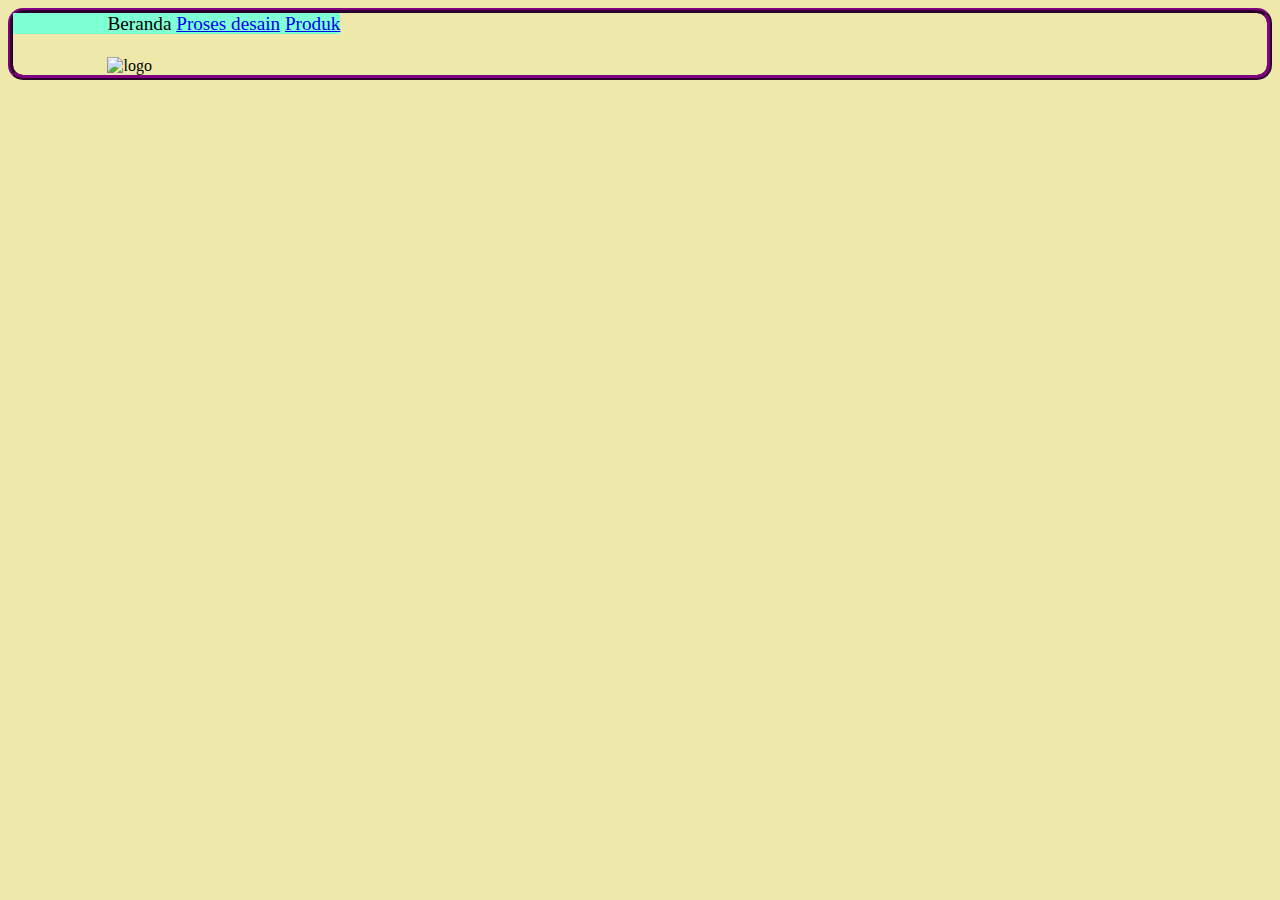
==== index.html @ 2b19de22 "Update index.html" ====
<!doctype html>

<html>
    <head>
        <meta charset="utf-8">

        <title>Blank template</title>

        <!-- Load external CSS styles -->
        <link rel="stylesheet" href="styles.css">

    </head>

    <body>
        <ui>
            <li>Beranda</li>
            <li><a href="process.html">Proses desain</a></li>
            <li><a href="product.html">Produk</a></li> 
        </ui>


        
        
    
        
        <marquee>dibuat oleh Romy</marquee>
        <img src="anjingpikachu.png" alt="logo" clas="center"></img>
        
    
        <!-- Load external JavaScript -->
        <script src="scripts.js"></script>
        
        
        
    </body>

</html>
---- styles.css ----
/* Place your CSS styles in this file */
body {
    background-color:palegoldenrod;
    border: 5px ridge purple;
    border-radius: 15px;
    

}
    
    
h1 {
    text-align: center;
    font-family: "Times New Roman", Times, serif;
    font-weight: normal;
    color: peru;
}
marquee {
    text-align: center;
    font-family: "Times New Roman", Times, serif;
    font-weight: normal;
    color: aqua;
}
h3 { 
    text-align:center;
    font-family: "Times New Roman", Times, serif;
    color: blue;
}
ui {
    list-style-type: none;
    background-color: aquamarine;
    font-size: larger;
    

    padding-left: 2.5cm;
    
    
}
li {
    display: inline;
    background-color: aquamarine;
    
}
img{padding-left: 2.5cm;
    
}
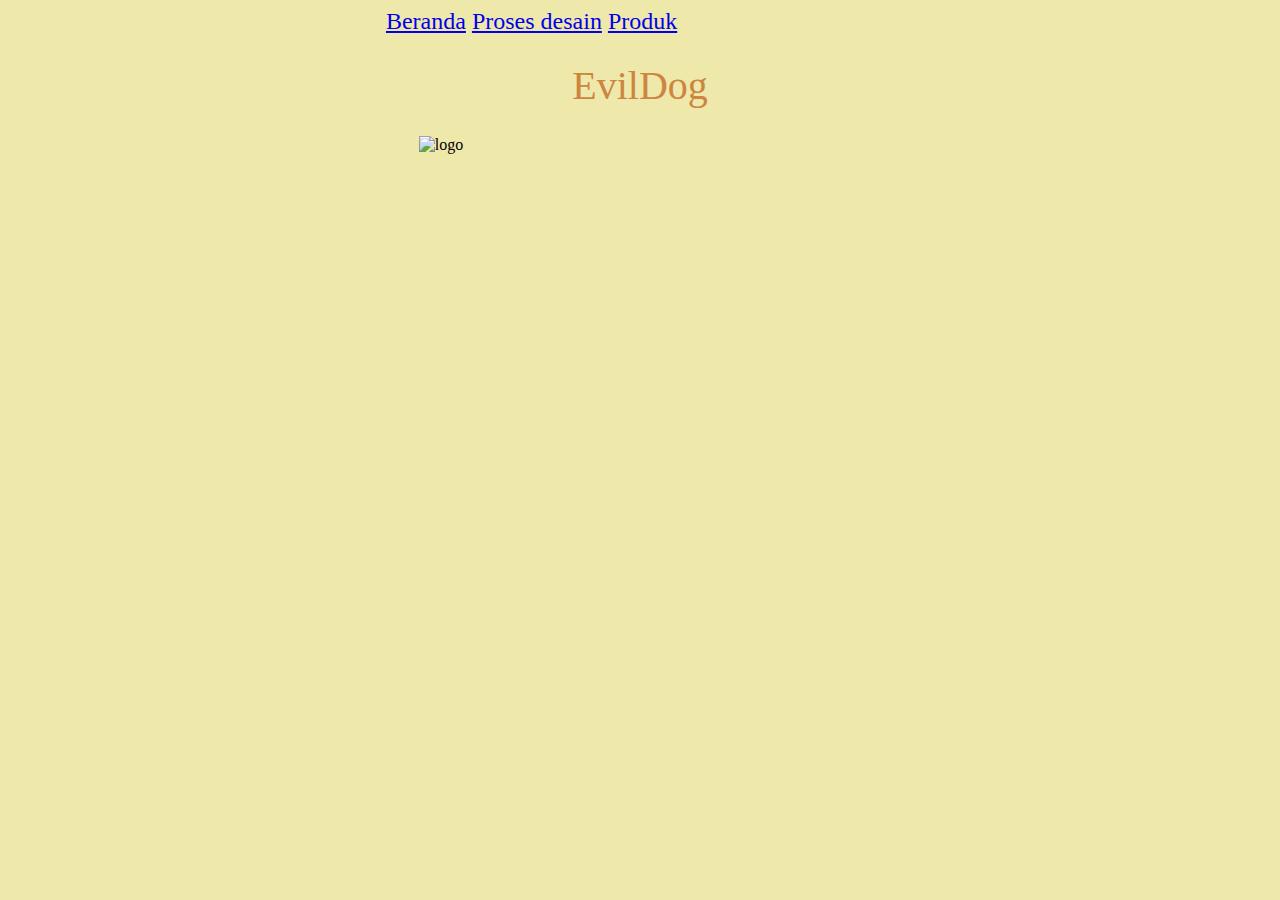
==== commit 1eca6743: "1st commit" ====
--- a/index.html
+++ b/index.html
@@ -13,18 +13,15 @@
 
     <body>
         <ui>
-            <li>Beranda</li>
+            <li><a href="process.html">Beranda</a></li>
             <li><a href="process.html">Proses desain</a></li>
             <li><a href="product.html">Produk</a></li> 
         </ui>
 
-
+        <h1>EvilDog</h1>
+        <img src="anjingpikachu.png" alt="logo" clas="center"></img>
+        <marquee>dibuat oleh Romy</marquee>
         
-        
-    
-        
-        <marquee>dibuat oleh Romy</marquee>
-        <img src="anjingpikachu.png" alt="logo" clas="center"></img>
         
     
         <!-- Load external JavaScript -->
--- a/styles.css
+++ b/styles.css
@@ -1,14 +1,10 @@
 /* Place your CSS styles in this file */
 body {
     background-color:palegoldenrod;
-    border: 5px ridge purple;
-    border-radius: 15px;
     
-
-}
-    
-    
+}    
 h1 {
+    font-size: 40px;
     text-align: center;
     font-family: "Times New Roman", Times, serif;
     font-weight: normal;
@@ -27,19 +23,22 @@
 }
 ui {
     list-style-type: none;
-    background-color: aquamarine;
-    font-size: larger;
+    
+    font-size: x-large;
     
 
-    padding-left: 2.5cm;
+    padding-left: 10cm;
     
     
 }
 li {
     display: inline;
-    background-color: aquamarine;
     
 }
-img{padding-left: 2.5cm;
-    
-}+
+img {
+  display: block;
+  margin-left: auto;
+  margin-right: auto;
+  width: 35%;
+}
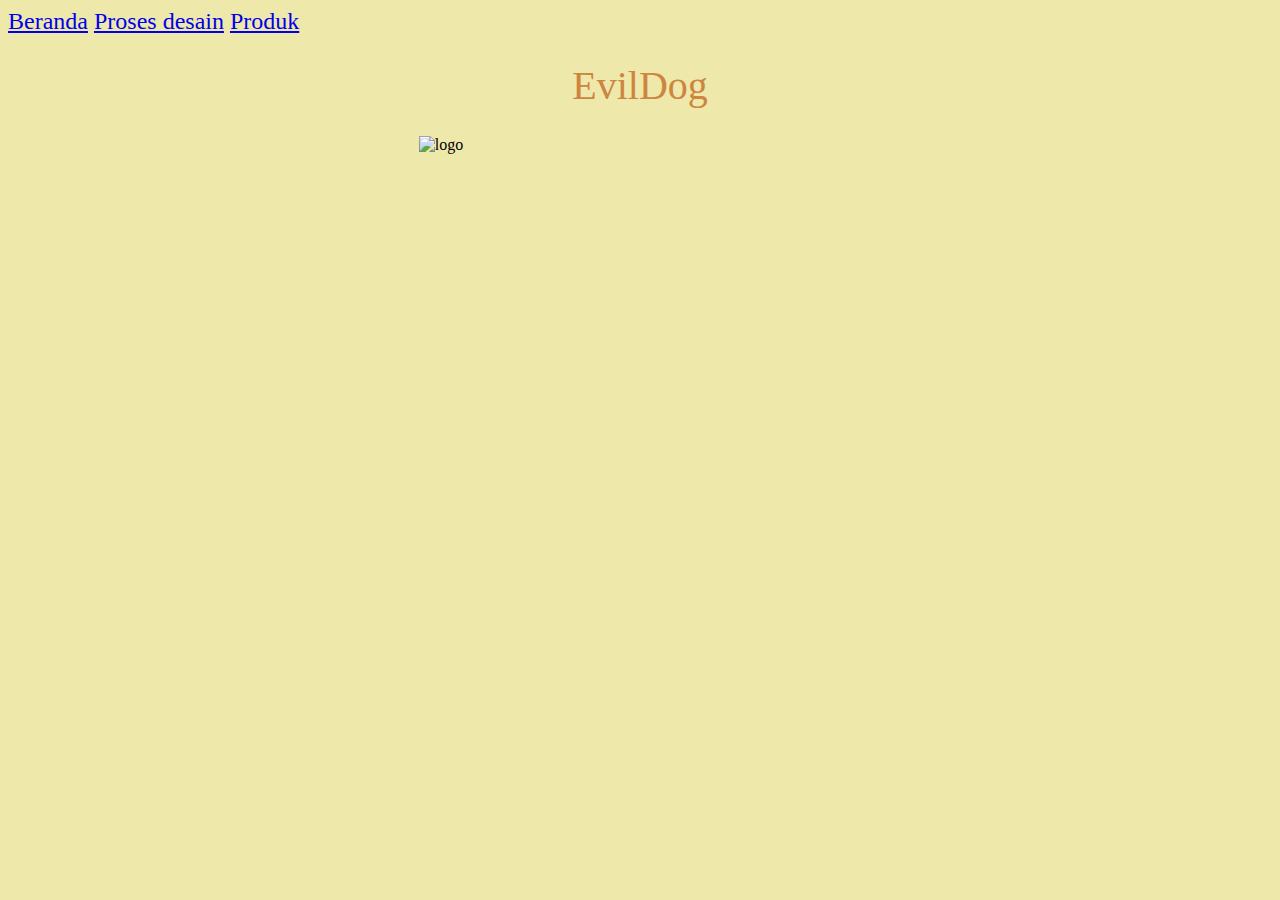
==== commit 89486726: "4rd commit" ====
--- a/index.html
+++ b/index.html
@@ -12,16 +12,18 @@
     </head>
 
     <body>
-        <ui>
+        
+            <ui>
             <li><a href="process.html">Beranda</a></li>
             <li><a href="process.html">Proses desain</a></li>
             <li><a href="product.html">Produk</a></li> 
         </ui>
 
-        <h1>EvilDog</h1>
-        <img src="anjingpikachu.png" alt="logo" clas="center"></img>
-        <marquee>dibuat oleh Romy</marquee>
-        
+        <div class="jumbotron">
+            <h1>EvilDog</h1>
+            <img src="anjingpikachu.png" alt="logo" clas="center"></img>
+            <marquee>dibuat oleh Romy</marquee>
+        </div>
         
     
         <!-- Load external JavaScript -->
--- a/styles.css
+++ b/styles.css
@@ -23,11 +23,12 @@
 }
 ui {
     list-style-type: none;
-    
+    display: inline-block;
+    text-align: left;
     font-size: x-large;
     
 
-    padding-left: 10cm;
+    
     
     
 }
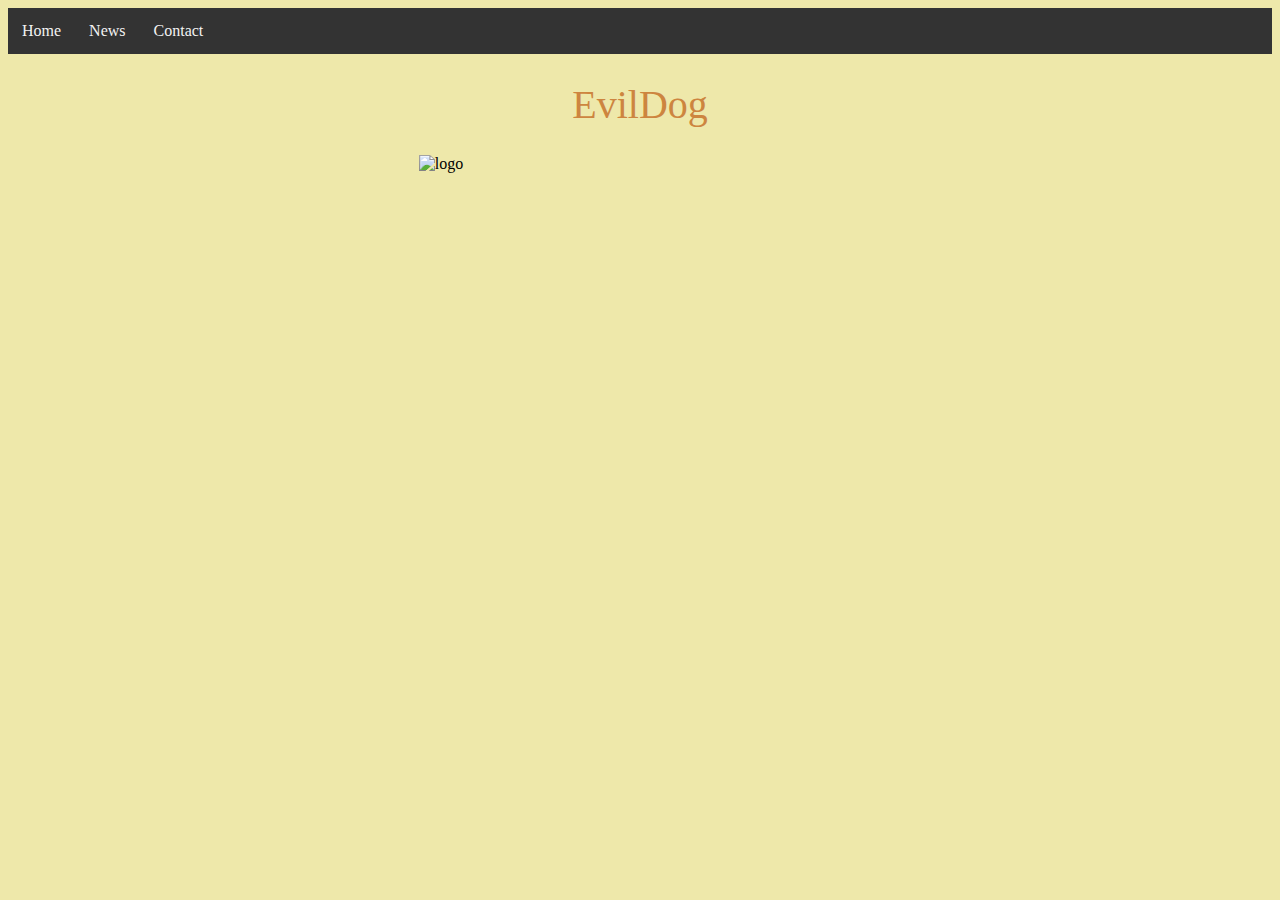
==== commit a4b70b1c: "5th commit" ====
--- a/index.html
+++ b/index.html
@@ -13,11 +13,11 @@
 
     <body>
         
-            <ui>
-            <li><a href="process.html">Beranda</a></li>
-            <li><a href="process.html">Proses desain</a></li>
-            <li><a href="product.html">Produk</a></li> 
-        </ui>
+        <div id="navbar">
+            <a href="index.html">Home</a>
+            <a href="process.html">News</a>
+            <a href="product.html">Contact</a>
+          </div>
 
         <div class="jumbotron">
             <h1>EvilDog</h1>
--- a/styles.css
+++ b/styles.css
@@ -43,3 +43,24 @@
   margin-right: auto;
   width: 35%;
 }
+#navbar {
+    position: sticky;
+    top: 6;
+    overflow: hidden;
+    background-color: #333;
+  }
+  
+  /* Navbar links */
+  #navbar a {
+    float: left;
+    display: block;
+    color: #f2f2f2;
+    text-align: center;
+    padding: 14px;
+    text-decoration: none;
+  }
+  
+  /* Page content */
+  .content {
+    padding: 16px;
+  }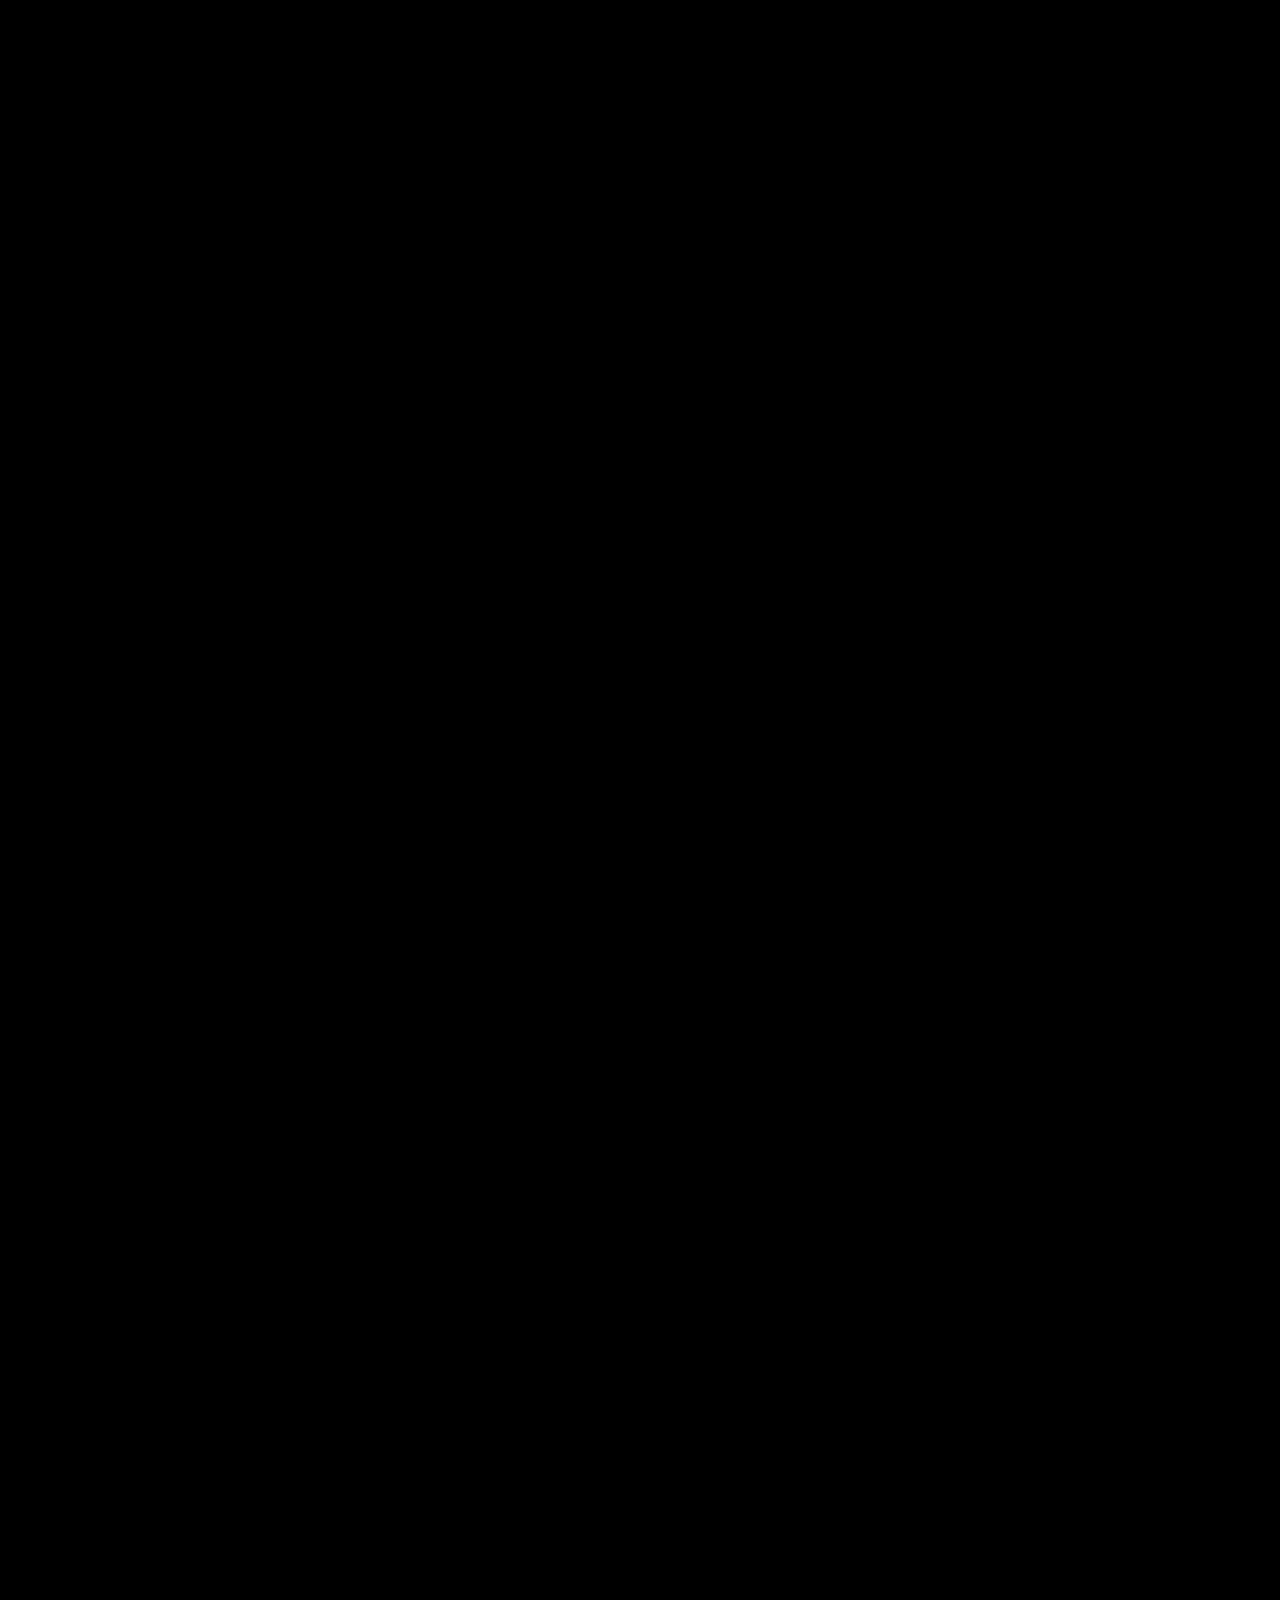
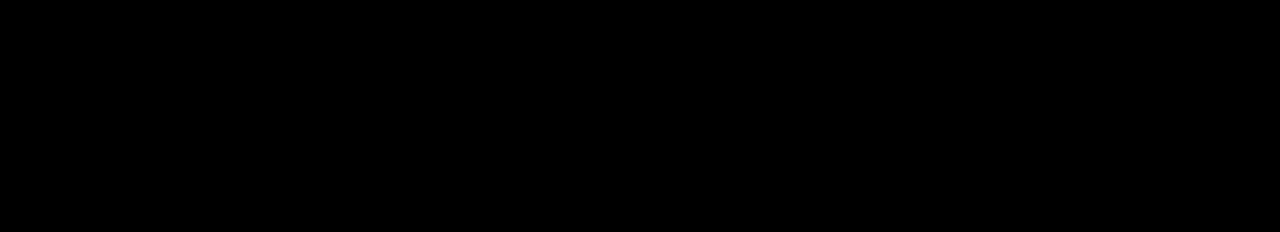
==== commit af084d56: "7th commit" ====
--- a/index.html
+++ b/index.html
@@ -1,36 +1,71 @@
-<!doctype html>
-
-<html>
-    <head>
-        <meta charset="utf-8">
-
-        <title>Blank template</title>
-
-        <!-- Load external CSS styles -->
-        <link rel="stylesheet" href="styles.css">
-
-    </head>
-
-    <body>
-        
-        <div id="navbar">
-            <a href="index.html">Home</a>
-            <a href="process.html">News</a>
-            <a href="product.html">Contact</a>
-          </div>
-
-        <div class="jumbotron">
-            <h1>EvilDog</h1>
-            <img src="anjingpikachu.png" alt="logo" clas="center"></img>
-            <marquee>dibuat oleh Romy</marquee>
-        </div>
-        
-    
-        <!-- Load external JavaScript -->
-        <script src="scripts.js"></script>
-        
-        
-        
-    </body>
-
-</html>
+<!DOCTYPE html>
+<html lang="en">
+  <head>
+    <meta charset="UTF-8" />
+    <meta name="viewport" content="width=device-width, initial-scale=1.0" />
+    <!-- Font -->
+    <link rel="preconnect" href="https://fonts.googleapis.com" />
+    <link rel="preconnect" href="https://fonts.gstatic.com" crossorigin />
+    <link
+      href="https://fonts.googleapis.com/css2?family=Alegreya:ital,wght@0,400..900;1,400..900&family=Shojumaru&display=swap"
+      rel="stylesheet"
+    />
+
+    <link rel="stylesheet" href="styles.css" />
+    <title>EVILDOG</title>
+  </head>
+  <body>
+    <section class="scene-2">
+      <span>EVIL</span>
+      <span>DOG</span>
+      <span>PRESENTING</span>
+      <div class="circle"></div>
+    </section>
+
+    <header>
+      <div class="container">
+        <div class="content">
+          <div class="logo">
+            <img src="asset/anjingpikachu.png" alt="logo" />
+            <h1>EVILDOG</h1>
+          </div>
+
+          <nav>
+            <a href="index.html">beranda</a>
+            <a href="process.html">process</a>
+            <a href="product.html">produk</a>
+          </nav>
+        </div>
+      </div>
+    </header>
+
+    <section class="hero">
+      <div class="container">
+        <div class="content">
+          
+
+          <svg viewBox="0 0 1320 300">
+            <text x="50%" y="50%" fill="transparent" text-anchor="middle">
+              EVILDOG
+            </text>
+          </svg>
+
+          <div class="about">
+            <p>
+              selamat datang ke website kami 
+            </p>
+          </div>
+
+          <box-icon
+            name="chevron-down"
+            class="arrow"
+            color="#ffffff"
+          ></box-icon>
+        </div>
+      </div>
+    </section>
+
+    <!-- Box Icon -->
+    <script src="https://unpkg.com/boxicons@2.1.4/dist/boxicons.js"></script>
+  </body>
+</html>--- a/styles.css
+++ b/styles.css
@@ -1,66 +1,304 @@
-/* Place your CSS styles in this file */
-body {
-    background-color:palegoldenrod;
-    
-}    
-h1 {
-    font-size: 40px;
-    text-align: center;
-    font-family: "Times New Roman", Times, serif;
-    font-weight: normal;
-    color: peru;
-}
-marquee {
-    text-align: center;
-    font-family: "Times New Roman", Times, serif;
-    font-weight: normal;
-    color: aqua;
-}
-h3 { 
-    text-align:center;
-    font-family: "Times New Roman", Times, serif;
-    color: blue;
-}
-ui {
-    list-style-type: none;
-    display: inline-block;
-    text-align: left;
-    font-size: x-large;
-    
-
-    
-    
-    
-}
-li {
-    display: inline;
-    
-}
-
-img {
-  display: block;
-  margin-left: auto;
-  margin-right: auto;
-  width: 35%;
-}
-#navbar {
-    position: sticky;
-    top: 6;
-    overflow: hidden;
-    background-color: #333;
-  }
-  
-  /* Navbar links */
-  #navbar a {
-    float: left;
-    display: block;
-    color: #f2f2f2;
-    text-align: center;
-    padding: 14px;
-    text-decoration: none;
-  }
-  
-  /* Page content */
-  .content {
-    padding: 16px;
-  }+* {
+  margin: 0;
+  padding: 0;
+  box-sizing: border-box;
+}
+
+body {
+  background-color: #000;
+  color: #fff;
+  font-family: "Alegreya", serif;
+  min-height: 100vh;
+  overflow: hidden;
+}
+
+.scene-1 {
+  position: absolute;
+  top: 0;
+  left: 0;
+  right: 0;
+  width: 100%;
+  height: 100%;
+  object-fit: cover;
+  animation: scene 4.5s alternate forwards;
+}
+
+.scene-2 {
+  min-height: 100vh;
+  display: flex;
+  justify-content: center;
+  align-items: center;
+  gap: 1rem;
+  animation: scene 5.5s alternate forwards;
+  animation-delay: 5s;
+}
+
+.scene-2 span {
+  font-size: 3rem;
+  font-family: "Shojumaru", system-ui;
+  animation: fadeIn 1s forwards;
+  animation-delay: 5s;
+  z-index: 1;
+  opacity: 0;
+}
+
+.scene-2 span:nth-child(1) {
+  animation-delay: 5.7s;
+  text-shadow: 0 0 1px #fff, 0 0 2px #fff, 0 0 3px #fff, 0 0 4px #fff,
+    0 0 5px #fff;
+}
+
+.scene-2 span:nth-child(2) {
+  animation-delay: 7s;
+  text-shadow: 0 0 1px #fff, 0 0 2px #fff, 0 0 3px #fff, 0 0 4px #fff,
+    0 0 5px #fff;
+}
+
+.scene-2 span:nth-child(3) {
+  color: red;
+  animation-delay: 8.3s;
+  text-shadow: 0 0 1px red, 0 0 2px red, 0 0 3px red, 0 0 4px red, 0 0 5px red;
+}
+
+.scene-2 .circle {
+  position: absolute;
+  width: 50px;
+  height: 50px;
+  background-color: #000;
+  border: 2px solid #fff;
+  border-radius: 50%;
+  animation: circle 1.3s forwards;
+  animation-delay: 9.5s;
+  opacity: 0;
+  box-shadow: 0 0 2px #ffffff, 0 0 5px #ffffff, 0 0 5px #ffffff, 0 0 5px #ffffff,
+    0 0 5px #ffffff;
+  z-index: 1;
+}
+
+.container {
+  width: 100%;
+  margin-right: auto;
+  margin-left: auto;
+  padding: 1rem 6rem;
+}
+
+header {
+  height: 10vh;
+  position: fixed;
+  top: 0;
+  opacity: 0;
+  width: 100%;
+  z-index: 9999;
+  animation: pageIn 2s forwards;
+  animation-delay: 10.1s;
+}
+
+header .container .content {
+  display: flex;
+  justify-content: space-between;
+  align-items: center;
+  width: 100%;
+  position: sticky;
+  top: 0;
+}
+
+header .container .content .logo {
+  display: flex;
+  justify-content: center;
+  align-items: center;
+}
+
+header .container .content .logo img {
+  height: 100%;
+  width: 100px;
+}
+
+header .container .content .logo h1 {
+  font-style: italic;
+  color: #fff;
+  text-decoration: none;
+  font-weight: bold;
+  font-size: 20px;
+}
+
+header .container .content nav {
+  display: flex;
+  align-items: center;
+  gap: 2rem;
+}
+
+header .container .content nav a {
+  text-decoration: none;
+  color: #fff;
+  font-weight: 600;
+  font-size: 1.2rem;
+}
+
+header .container .content nav a::after {
+  content: "";
+  display: block;
+  border-bottom: 2px solid red;
+  transform: scaleX(0);
+  transition: transform 0.1s linear;
+}
+
+header .container .content nav a:hover::after {
+  transform: scaleX(0.8);
+  transition: transform 0.1s linear;
+}
+
+.hero {
+  min-height: 100vh;
+  position: relative;
+  opacity: 0;
+  animation: pageIn 2s forwards;
+  animation-delay: 10.1s;
+}
+
+.hero .container .content {
+  display: flex;
+  flex-direction: column;
+  justify-content: start;
+  align-items: center;
+  height: 100vh;
+}
+
+.hero .container .content video {
+  position: absolute;
+  top: 0;
+  left: 0;
+  right: 0;
+  width: 100%;
+  height: 100%;
+  object-fit: cover;
+  opacity: 0;
+  animation: pageIn 2s forwards;
+  animation-delay: 10.1s;
+}
+
+.hero .container .content svg {
+  z-index: 3;
+  margin-bottom: -9rem;
+  opacity: 0;
+  animation: pageIn 2s forwards;
+  animation-delay: 10.2s;
+}
+
+.hero .container .content svg text {
+  text-transform: uppercase;
+  font-family: "Shojumaru", system-ui;
+  font-size: 4rem;
+  animation: stroke 3.5s infinite alternate;
+  stroke-width: 3;
+  stroke: white;
+}
+
+.hero .container .content .about {
+  display: flex;
+  flex-direction: column;
+  z-index: 3;
+  width: 35%;
+  
+}
+
+.hero .container .content .about p {
+  text-align: center;
+  font-size: 1.1rem;
+  opacity: 0;
+  animation: fadeIn 1s forwards;
+  animation-delay: 11s;
+}
+
+.hero .container .content .arrow {
+  cursor: pointer;
+  position: absolute;
+  left: 49.3%;
+  bottom: 5rem;
+  width: 50px;
+  height: 50px;
+  z-index: 8;
+  animation: arrow 2s infinite alternate;
+  animation-delay: 11s;
+}
+
+.hero .container .content{
+  row-gap: 20px;
+}
+
+@keyframes stroke {
+  0% {
+    stroke: red;
+    stroke-width: 0;
+    stroke-dashoffset: 25%;
+    stroke-dasharray: 0 50%;
+  }
+  70% {
+    stroke: white;
+  }
+  80% {
+    stroke: red;
+    stroke-width: 3;
+  }
+  100% {
+    stroke: white;
+    stroke-width: 0;
+    stroke-dashoffset: -25%;
+    stroke-dasharray: 50% 0;
+  }
+}
+
+@keyframes circle {
+  from {
+    display: block;
+    scale: 0;
+    opacity: 0;
+    filter: brightness(100%);
+  }
+
+  to {
+    scale: 42;
+    opacity: 1;
+    filter: brightness(0%);
+  }
+}
+
+@keyframes scene {
+  from {
+    display: flex;
+  }
+
+  to {
+    display: none;
+  }
+}
+
+@keyframes fadeIn {
+  from {
+    opacity: 0;
+  }
+  to {
+    opacity: 1;
+  }
+}
+
+@keyframes pageIn {
+  from {
+    opacity: 0;
+  }
+
+  to {
+    opacity: 1;
+  }
+}
+
+@keyframes arrow {
+  from {
+    transform: translateY(0px);
+    opacity: 0;
+  }
+
+  to {
+    transform: translateY(1.5rem);
+    opacity: 1;
+  }
+}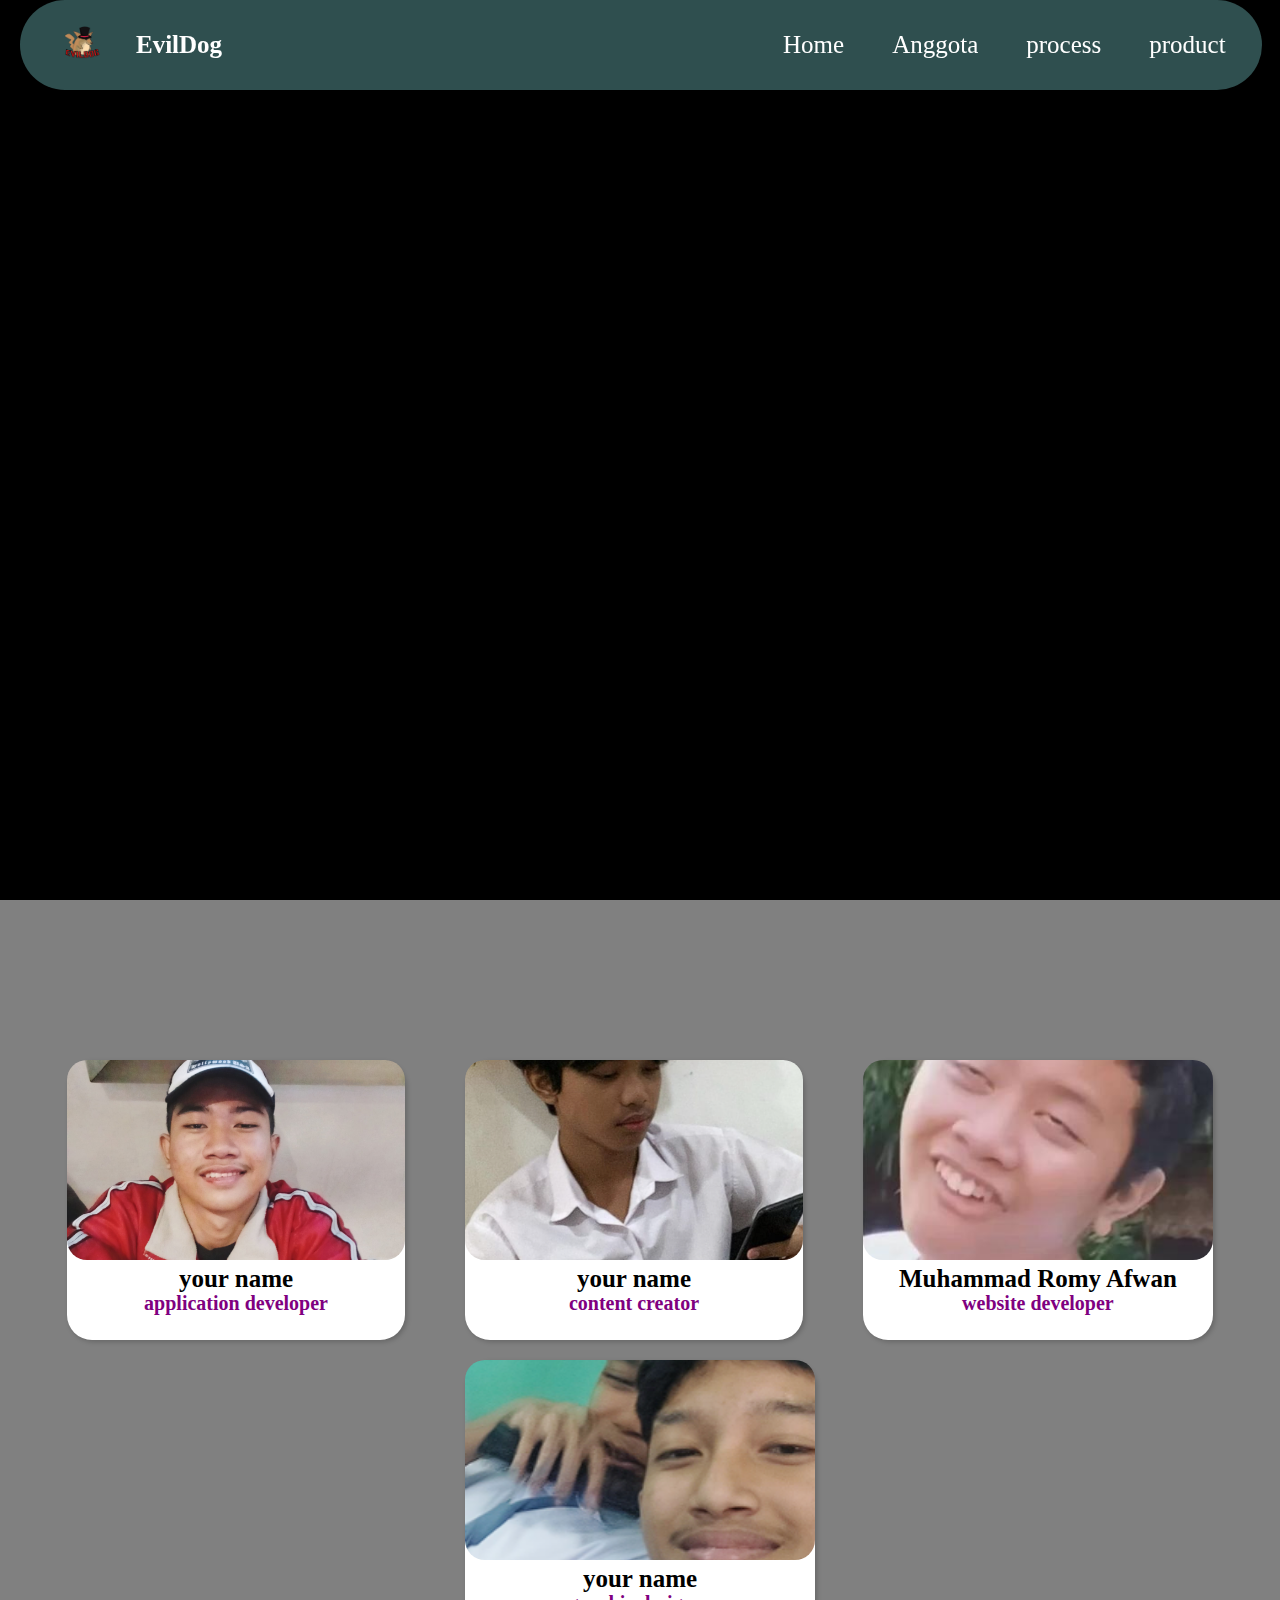
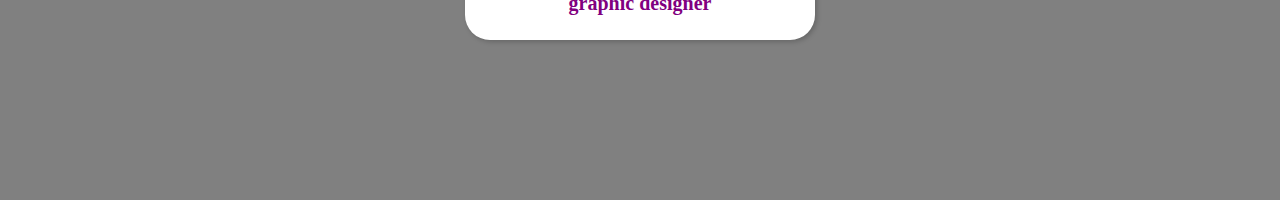
==== commit 9817a154: "10th commit" ====
--- a/index.html
+++ b/index.html
@@ -3,69 +3,206 @@
   <head>
     <meta charset="UTF-8" />
     <meta name="viewport" content="width=device-width, initial-scale=1.0" />
-    <!-- Font -->
+    <link rel="stylesheet" href="styles.css" />
+    <link rel="icon" href="asset/logo.png" />
     <link rel="preconnect" href="https://fonts.googleapis.com" />
     <link rel="preconnect" href="https://fonts.gstatic.com" crossorigin />
     <link
       href="https://fonts.googleapis.com/css2?family=Alegreya:ital,wght@0,400..900;1,400..900&family=Shojumaru&display=swap"
       rel="stylesheet"
     />
-
-    <link rel="stylesheet" href="styles.css" />
-    <title>EVILDOG</title>
+    <link rel="stylesheet" href="/animation/index2.html" />
+    <title>EvilDog</title>
   </head>
   <body>
-    <section class="scene-2">
-      <span>EVIL</span>
-      <span>DOG</span>
-      <span>PRESENTING</span>
-      <div class="circle"></div>
+    
+    <header>
+     
+
+      <div class="logo">
+        <img src="anjingpikachu.png" alt="logo" />
+        <a href="#">EvilDog</a>
+      </div>
+
+      <nav>
+        <a href="index.html">Home</a>
+        <a href="#about">Anggota</a>
+        <a href="process.html">process</a>
+        <a href="product.html">product</a>
+      </nav>
+
+      
+
+      <div id="menu" class="hamburger-menu">
+        <svg
+          width="35px"
+          height="35px"
+          viewBox="0 0 24 24"
+          fill="none"
+          xmlns="http://www.w3.org/2000/svg"
+        >
+          <path
+            d="M4 18L20 18"
+            stroke="#ffffff"
+            stroke-width="2"
+            stroke-linecap="round"
+          />
+          <path
+            d="M4 12L20 12"
+            stroke="#ffffff"
+            stroke-width="2"
+            stroke-linecap="round"
+          />
+          <path
+            d="M4 6L20 6"
+            stroke="#ffffff"
+            stroke-width="2"
+            stroke-linecap="round"
+          />
+        </svg>
+      </div>
+
+      <!-- Mobile Nav -->
+      <div id="nav-mobile" class="mobile-nav">
+        <div id="close-mobile" class="close">
+          <svg
+            width="800px"
+            height="800px"
+            viewBox="0 0 32 32"
+            xmlns="http://www.w3.org/2000/svg"
+          >
+            <defs>
+              <style>
+                .cls-1 {
+                  fill: none;
+                  stroke: #ffffff;
+                  stroke-linecap: round;
+                  stroke-linejoin: round;
+                  stroke-width: 2px;
+                }
+              </style>
+            </defs>
+
+            <title />
+
+            <g id="cross">
+              <line class="cls-1" x1="7" x2="25" y1="7" y2="25" />
+
+              <line class="cls-1" x1="7" x2="25" y1="25" y2="7" />
+            </g>
+          </svg>
+        </div>
+        <ul>
+          <li><a class="nav-link" href="#">Home</a></li>
+          <li><a class="nav-link" href="#about">About</a></li>
+          <li><a class="nav-link" href="#services">Services</a></li>
+          <li><a class="nav-link" href="#contact">Contact</a></li>
+        </ul>
+      </div>
+
+      
+
+    </header>
+
+    <section id="home">
+      <svg viewBox="0 0 1320 300">
+        <text x="50%" y="50%" text-anchor="middle">
+            EVILDOG
+        </text>
+        
+    </svg>
+      
+       
+
+      </div>
+      
+      
+      
+       
+      
+       
     </section>
 
-    <header>
-      <div class="container">
-        <div class="content">
-          <div class="logo">
-            <img src="asset/anjingpikachu.png" alt="logo" />
-            <h1>EVILDOG</h1>
-          </div>
-
-          <nav>
-            <a href="index.html">beranda</a>
-            <a href="process.html">process</a>
-            <a href="product.html">produk</a>
-          </nav>
-        </div>
-      </div>
-    </header>
-
-    <section class="hero">
-      <div class="container">
-        <div class="content">
-          
-
-          <svg viewBox="0 0 1320 300">
-            <text x="50%" y="50%" fill="transparent" text-anchor="middle">
-              EVILDOG
-            </text>
-          </svg>
-
-          <div class="about">
-            <p>
-              selamat datang ke website kami 
-            </p>
-          </div>
-
-          <box-icon
-            name="chevron-down"
-            class="arrow"
-            color="#ffffff"
-          ></box-icon>
+    <section id="about">
+      
+      <div class="anggota">
+        <div class="card">
+          <div class="img">
+            <img src="orgil.jpeg" alt="">
+          </div>
+          <div class="top-text">
+            <div class="name">your name</div>
+          <p>application developer</p>
+          </div>
+          <div class="bottom-text">
+            <div class="text">wadkaiwdkaidkwiakdwwiadkiwkd
+              
+            </div>
+            <div class="btn">
+              <a href="#">head more</a>
+            </div>
+          </div>
+        </div>
+      
+      
+        <div class="card">
+          <div class="img">
+            <img src="orgil2.png" alt="">
+          </div>
+          <div class="top-text">
+            <div class="name">your name</div>
+          <p>content creator</p>
+          </div>
+          <div class="bottom-text">
+            <div class="text">wadkaiwdkaidkwiakdwwiadkiwkd
+              
+            </div>
+            <div class="btn">
+              <a href="#">head more</a>
+            </div>
+          </div>
+        </div>
+
+        <div class="card">
+          <div class="img">
+            <img src="orgil3.png" alt="">
+          </div>
+          <div class="top-text">
+            <div class="name">Muhammad Romy Afwan</div>
+          <p>website developer</p>
+          </div>
+          <div class="bottom-text">
+            <div class="text"> web developer, Pengembang yang membuat dan memelihara situs web menggunakan bahasa pemrograman web.
+              
+            </div>
+            <div class="btn">
+              <a href="#">head more</a>
+            </div>
+          </div>
+        </div>
+
+        <div class="card">
+          <div class="img">
+            <img src="orgil4.png" alt="">
+          </div>
+          <div class="top-text">
+            <div class="name">your name</div>
+          <p>graphic designer</p>
+          </div>
+          <div class="bottom-text">
+            <div class="text">graphic designer, Seni menciptakan elemen visual untuk menyampaikan pesan, seperti logo dan iklan.
+              
+            </div>
+            <div class="btn">
+              <a href="#">head more</a>
+            </div>
+          </div>
         </div>
       </div>
     </section>
 
-    <!-- Box Icon -->
-    <script src="https://unpkg.com/boxicons@2.1.4/dist/boxicons.js"></script>
+
+    <!-- Load external JavaScript -->
+    <script src="index.js"></script>
   </body>
 </html>--- a/styles.css
+++ b/styles.css
@@ -1,304 +1,417 @@
 * {
-  margin: 0;
-  padding: 0;
+  margin: 0px;
+  padding: 0px;
   box-sizing: border-box;
+}
+
+html {
+  scroll-behavior: smooth;
 }
 
 body {
   background-color: #000;
   color: #fff;
-  font-family: "Alegreya", serif;
-  min-height: 100vh;
-  overflow: hidden;
-}
-
-.scene-1 {
-  position: absolute;
-  top: 0;
-  left: 0;
-  right: 0;
-  width: 100%;
-  height: 100%;
-  object-fit: cover;
-  animation: scene 4.5s alternate forwards;
-}
-
-.scene-2 {
-  min-height: 100vh;
-  display: flex;
-  justify-content: center;
-  align-items: center;
-  gap: 1rem;
-  animation: scene 5.5s alternate forwards;
-  animation-delay: 5s;
-}
-
-.scene-2 span {
-  font-size: 3rem;
-  font-family: "Shojumaru", system-ui;
-  animation: fadeIn 1s forwards;
-  animation-delay: 5s;
-  z-index: 1;
-  opacity: 0;
-}
-
-.scene-2 span:nth-child(1) {
-  animation-delay: 5.7s;
-  text-shadow: 0 0 1px #fff, 0 0 2px #fff, 0 0 3px #fff, 0 0 4px #fff,
-    0 0 5px #fff;
-}
-
-.scene-2 span:nth-child(2) {
-  animation-delay: 7s;
-  text-shadow: 0 0 1px #fff, 0 0 2px #fff, 0 0 3px #fff, 0 0 4px #fff,
-    0 0 5px #fff;
-}
-
-.scene-2 span:nth-child(3) {
-  color: red;
-  animation-delay: 8.3s;
-  text-shadow: 0 0 1px red, 0 0 2px red, 0 0 3px red, 0 0 4px red, 0 0 5px red;
-}
-
-.scene-2 .circle {
-  position: absolute;
-  width: 50px;
-  height: 50px;
-  background-color: #000;
-  border: 2px solid #fff;
-  border-radius: 50%;
-  animation: circle 1.3s forwards;
-  animation-delay: 9.5s;
-  opacity: 0;
-  box-shadow: 0 0 2px #ffffff, 0 0 5px #ffffff, 0 0 5px #ffffff, 0 0 5px #ffffff,
-    0 0 5px #ffffff;
-  z-index: 1;
-}
-
-.container {
-  width: 100%;
-  margin-right: auto;
-  margin-left: auto;
-  padding: 1rem 6rem;
-}
+}
+
+
 
 header {
-  height: 10vh;
   position: fixed;
   top: 0;
-  opacity: 0;
-  width: 100%;
-  z-index: 9999;
-  animation: pageIn 2s forwards;
-  animation-delay: 10.1s;
-}
-
-header .container .content {
   display: flex;
   justify-content: space-between;
   align-items: center;
-  width: 100%;
-  position: sticky;
-  top: 0;
-}
-
-header .container .content .logo {
+  padding: 16px;
+  width: 97%;
+  margin-left: 20px;
+  height: 10vh;
+  background: darkslategray;
+  box-shadow: 2px 2px 5px rgba(0, 0, 0, 0.2);
+  border-radius: 100px;
+  
+}
+
+header .logo {
   display: flex;
   justify-content: center;
   align-items: center;
 }
 
-header .container .content .logo img {
+header .logo img {
   height: 100%;
   width: 100px;
 }
 
-header .container .content .logo h1 {
-  font-style: italic;
+header .logo a {
   color: #fff;
   text-decoration: none;
   font-weight: bold;
-  font-size: 20px;
-}
-
-header .container .content nav {
-  display: flex;
-  align-items: center;
-  gap: 2rem;
-}
-
-header .container .content nav a {
+  font-size: 25px;
+  
+}
+
+header nav {
+  display: flex;
+  align-items: center;
+  gap: 8px;
+  
+}
+
+header nav a {
+  color: #fff;
   text-decoration: none;
+  font-weight: 500;
+  font-size: 25px;
+  transition: 0.3s linear;
+  margin: 0 20px 0;
+}
+
+header nav a::after {
+  content: "";
+  display: block;
+  border-bottom: 1px solid #fff;
+  width: 0%;
+  transition: 0.3s linear;
+}
+
+header nav a:hover::after {
+  width: 100%;
+  transition: 0.3s linear;
+}
+
+header .extra-nav {
+  display: flex;
+  justify-content: center;
+  align-items: center;
+  gap: 8px;
+}
+
+header .extra-nav button {
+  cursor: pointer;
+  background: transparent;
+  border: 2px solid #fff;
+  border-radius: 8px;
   color: #fff;
   font-weight: 600;
-  font-size: 1.2rem;
-}
-
-header .container .content nav a::after {
-  content: "";
-  display: block;
-  border-bottom: 2px solid red;
-  transform: scaleX(0);
-  transition: transform 0.1s linear;
-}
-
-header .container .content nav a:hover::after {
-  transform: scaleX(0.8);
-  transition: transform 0.1s linear;
-}
-
-.hero {
+  font-size: 18px;
+  padding: 10px 12px;
+  transition: 0.3s linear;
+}
+
+header .extra-nav button:nth-child(1) {
+  background: #fff;
+  color: #000;
+}
+
+header .extra-nav button:hover {
+  background: #fff;
+  color: #000;
+  transition: 0.3s linear;
+}
+
+header .hamburger-menu {
+  cursor: pointer;
+  display: none;
+}
+
+header .mobile-nav {
+  display: none;
+}
+
+section {
   min-height: 100vh;
-  position: relative;
+  display: flex;
+  align-items: center;
+  justify-content: center;
+  font-size: 36px;
+  font-weight: bold;
+}
+
+section:nth-child(odd) {
+  background-color: gray;
+}
+
+.anggota{
+  padding: 0 40px;
+  display: flex;
+  flex-wrap: wrap; /* Allow cards to wrap */
+  justify-content: center; /* Center the cards */
+  gap: 20px; /* Add spacing between cards */
+  align-items: center;
+}
+
+.card {
+  display: flex; /* Set card as a flex container */
+  flex-direction: column; /* Stack the elements vertically */
+  align-items: center; /* Center items horizontally */
+  justify-content: space-between; /* Distribute space evenly */
+  height: 280px;
+  max-width: 350px;
+  border-radius: 25px;
+  margin: 0 20px;
+  background: white;
+  transition: 0.4s;
+  box-shadow: 2px 2px 5px rgba(0, 0, 0, 0.2);
+}
+
+.card:hover{
+  height: 480px;
+  box-shadow: 5px 5px 10px rgba(0, 0, 0, 0.2);
+}
+
+.card .img {
+  height: 200px;
+  width: 100%;
+  display: flex;
+
+}
+
+.card .img img {
+  height: 100%;
+  width: 100%;
+  border-radius: 20px;
+  object-fit: cover;
+}
+
+.card .top-text {
+  padding: 5px;
+  text-align: center;
+}
+
+.card .top-text .name {
+  font-size: 25px;
+  font-weight: 600;
+  color: black;
+
+}
+
+.card .top-text p {
+  font-size: 20px;
+  font-weight: 600;
+  color: purple;
+  line-height: 20px;
+}
+
+.card .bottom-text {
+  padding: 0 20px 10px 20px;
+  margin-top: 5px;
+  background: white;
   opacity: 0;
-  animation: pageIn 2s forwards;
-  animation-delay: 10.1s;
-}
-
-.hero .container .content {
-  display: flex;
-  flex-direction: column;
-  justify-content: start;
-  align-items: center;
+  border-radius: 25px;
+  visibility: hidden;
+  transition: 0.1s;
+  text-align: center;
+}
+
+.card:hover .bottom-text {
+  opacity: 1;
+  visibility: visible;
+  
+}
+
+.card .bottom-text .text {
+  text-align: center;
+  font-size: 20px;
+  color: black;
+}
+
+.card .bottom-text .btn {
+  margin: 10px 0;
+  
+}
+
+.card .bottom-text .btn a {
+  text-decoration: none;
+  background: purple;
+  color: white;
+  padding: 5px 8px;
+  border-radius: 3px;
+  display: inline-flex;
+  transition: 0.2;
+  border-radius: 25px;
+}
+
+.card .bottom-text .btn a:hover {
+  transform: scale(0.9);
+
+}
+
+.home {
   height: 100vh;
-}
-
-.hero .container .content video {
-  position: absolute;
-  top: 0;
-  left: 0;
-  right: 0;
+  justify-content: flex-start;
+  display: flex;
+  align-items: center;
+  padding: 20 10% 0;
+}
+
+.home-content{
+  max-width: 700px;
+  text-align: left; /* Ensures text alignment to the left */
+  margin: 0; /* Remove any centering margin */
+}
+
+.home-content h1 {
+  font-size: 56px;
+  font-weight: 700;
+}
+
+.home-content h3{
+  font-size: 32px;
+  font-weight: 700;
+  color: #00abf0;
+}
+
+.home-content p{
+  font-size: 16px;
+  margin: 20px 0 40px;
+}
+
+.home-content .img {
+  max-width: 10px;
+}
+
+svg{
   width: 100%;
   height: 100%;
-  object-fit: cover;
-  opacity: 0;
-  animation: pageIn 2s forwards;
-  animation-delay: 10.1s;
-}
-
-.hero .container .content svg {
-  z-index: 3;
-  margin-bottom: -9rem;
-  opacity: 0;
-  animation: pageIn 2s forwards;
-  animation-delay: 10.2s;
-}
-
-.hero .container .content svg text {
+  font-family: raleway;
+}
+
+svg text {
   text-transform: uppercase;
-  font-family: "Shojumaru", system-ui;
-  font-size: 4rem;
-  animation: stroke 3.5s infinite alternate;
-  stroke-width: 3;
-  stroke: white;
-}
-
-.hero .container .content .about {
-  display: flex;
-  flex-direction: column;
-  z-index: 3;
-  width: 35%;
-  
-}
-
-.hero .container .content .about p {
-  text-align: center;
-  font-size: 1.1rem;
-  opacity: 0;
-  animation: fadeIn 1s forwards;
-  animation-delay: 11s;
-}
-
-.hero .container .content .arrow {
-  cursor: pointer;
-  position: absolute;
-  left: 49.3%;
-  bottom: 5rem;
-  width: 50px;
-  height: 50px;
-  z-index: 8;
-  animation: arrow 2s infinite alternate;
-  animation-delay: 11s;
-}
-
-.hero .container .content{
-  row-gap: 20px;
+  font-size: 5rem;
+  animation: stroke 5s infinite alternate;
 }
 
 @keyframes stroke {
   0% {
-    stroke: red;
-    stroke-width: 0;
-    stroke-dashoffset: 25%;
-    stroke-dasharray: 0 50%;
+      stroke: white;
+      stroke-width: 0;
+      stroke-dashoffset: 25%;
+      stroke-dasharray: 0 50%;
   }
   70% {
-    stroke: white;
+      stroke: white;
   }
   80% {
-    stroke: red;
-    stroke-width: 3;
+      stroke: white;
+      stroke-width: 3;
   }
   100% {
-    stroke: white;
-    stroke-width: 0;
-    stroke-dashoffset: -25%;
-    stroke-dasharray: 50% 0;
-  }
-}
-
-@keyframes circle {
-  from {
+      stroke: white;
+      stroke-width: 0;
+      stroke-dashoffset: -25%;
+      stroke-dasharray:50% 0;
+  }
+}
+
+@media screen and (max-width: 978px) {
+  .anggota{
+    flex-wrap: wrap;
+    flex-direction: column;
+  }
+
+  .card {
+    max-width: 700px;
+    margin: 20px 0;
+  }
+}
+
+@media screen and (max-width: 1024px) {
+  header nav,
+  header .extra-nav {
+    display: none;
+  }
+
+  header .hamburger-menu {
     display: block;
-    scale: 0;
-    opacity: 0;
-    filter: brightness(100%);
-  }
-
-  to {
-    scale: 42;
-    opacity: 1;
-    filter: brightness(0%);
-  }
-}
-
-@keyframes scene {
-  from {
+  }
+
+  header .mobile-nav {
+    position: absolute;
     display: flex;
-  }
-
-  to {
-    display: none;
-  }
-}
-
-@keyframes fadeIn {
-  from {
-    opacity: 0;
-  }
-  to {
-    opacity: 1;
-  }
-}
-
-@keyframes pageIn {
-  from {
-    opacity: 0;
-  }
-
-  to {
-    opacity: 1;
-  }
-}
-
-@keyframes arrow {
-  from {
-    transform: translateY(0px);
-    opacity: 0;
-  }
-
-  to {
-    transform: translateY(1.5rem);
-    opacity: 1;
-  }
-}+    flex-direction: column;
+    justify-content: center;
+    align-items: center;
+    top: 0;
+    left: 0;
+    right: 0;
+    transform: translateY(-100%);
+    height: 100vh;
+    background-color: #000;
+    z-index: 999;
+    transition: all 0.2s linear;
+    
+    
+  }
+
+  header .mobile-nav.show {
+    transform: translateY(0);
+    transition: all 0.2s linear;
+  }
+
+  header .mobile-nav .close {
+    position: absolute;
+    top: 24px;
+    right: 16px;
+    display: flex;
+    justify-content: end;
+    width: 100%;
+  }
+
+  header .mobile-nav .close svg {
+    cursor: pointer;
+    width: 35px;
+    height: 35px;
+  }
+
+  header .mobile-nav ul {
+    display: flex;
+    flex-direction: column;
+    justify-content: center;
+    align-items: center;
+    gap: 8px;
+    width: 100%;
+  }
+
+  header .mobile-nav ul li {
+    cursor: pointer;
+    position: relative;
+    list-style: none;
+    width: 25%;
+  }
+
+  header .mobile-nav ul li a {
+    color: #fff;
+    text-decoration: none;
+    font-weight: 500;
+    font-size: 36px;
+    transition: 0.3s linear;
+  }
+
+  header .mobile-nav ul li .nav-link::after {
+    content: "";
+    display: block;
+    border-bottom: 1px solid #fff;
+    width: 0%;
+    transition: 0.3s linear;
+  }
+
+  header .mobile-nav ul li:hover .nav-link::after {
+    width: 100%;
+    transition: 0.3s linear;
+  }
+}
+
+@media screen and (max-width: 768px) {
+  header .mobile-nav ul li {
+    width: 35%;
+  }
+}
+
+@media screen and (max-width: 450px) {
+  header .mobile-nav ul li {
+    width: 50%;
+  }
+  .flip-card{
+    width: 10px;}
+}
